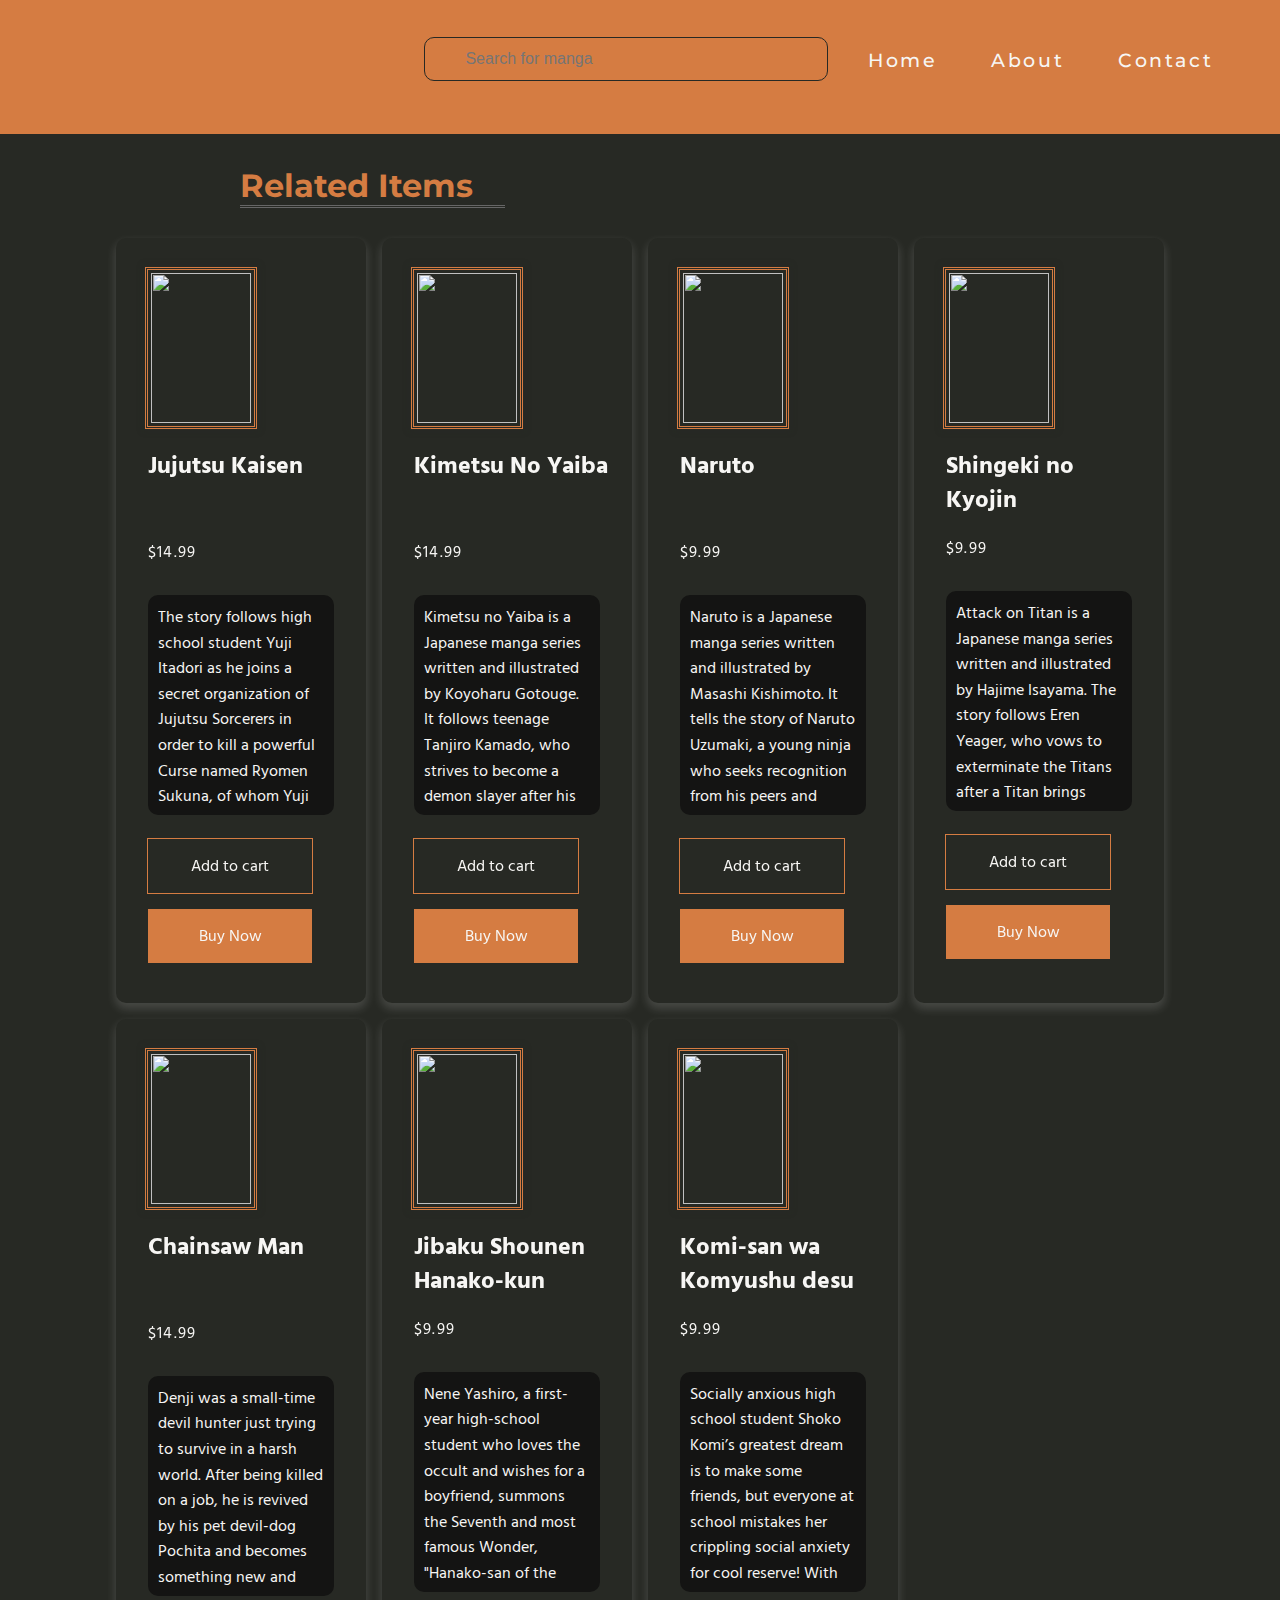
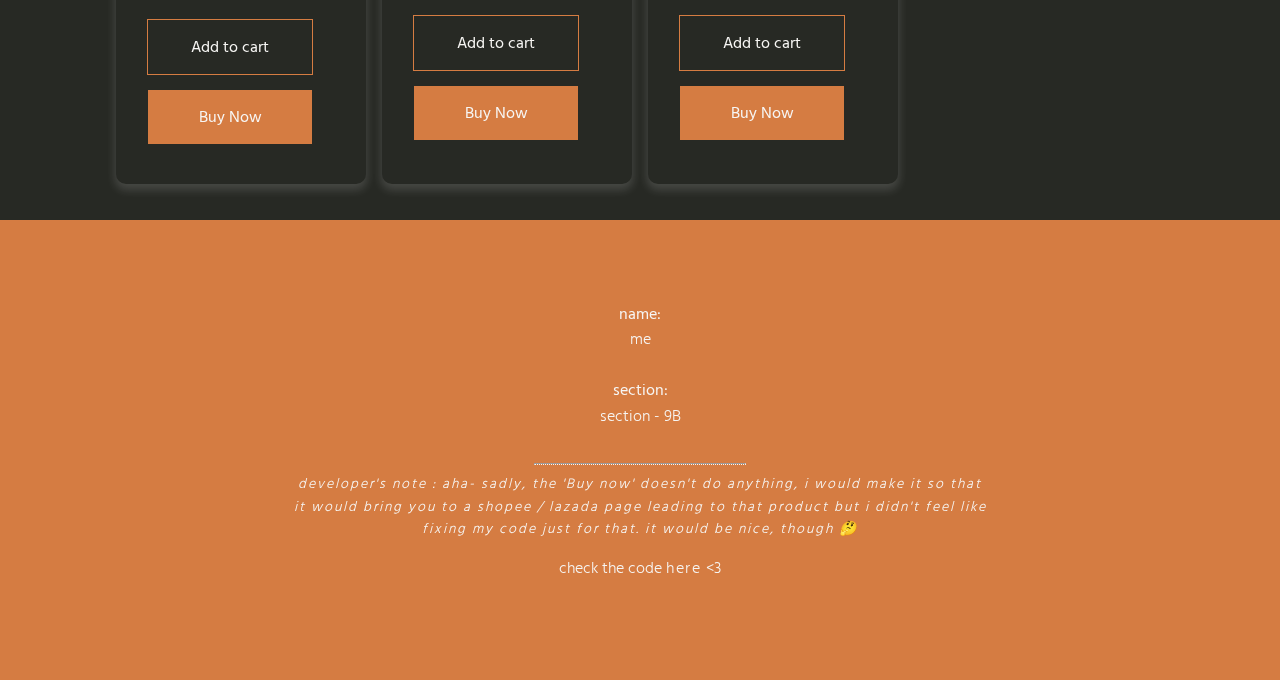
==== index.html @ e336dce7 "Add files via upload" ====
<!DOCTYPE html>
<html>
  <head>
    <link
      rel="icon"
      href="https://cdn.discordapp.com/attachments/885518772176306266/910155976424947782/1637068480748.png"
      type="image/png"
    />
    <link
      rel="stylesheet"
      href="https://cdnjs.cloudflare.com/ajax/libs/font-awesome/6.0.0-beta2/css/all.min.css"
      integrity="sha512-YWzhKL2whUzgiheMoBFwW8CKV4qpHQAEuvilg9FAn5VJUDwKZZxkJNuGM4XkWuk94WCrrwslk8yWNGmY1EduTA=="
      crossorigin="anonymous"
      referrerpolicy="no-referrer"
    />

    <link rel="stylesheet" href="style.css" />
    <link rel="stylesheet" href="css/style-2.css" />
    <title>shop.com</title>
  </head>
  <body>
    <header>
      <nav>
        <ul>
          <div class="logo"></div>
          <form class="example">
            <input
              type="text"
              placeholder="Search for manga"
              spellcheck="false"
            />
          </form>
          <li><a href="" class="one">Home</a></li>
          <li><a href="">About</a></li>
          <li><a href="">Contact</a></li>
        </ul>
      </nav>
    </header>
    <h1>Related Items</h1>
    <div class="columns">
      <div class="card">
        <img
          src="https://i.pinimg.com/474x/36/3d/d6/363dd6296ac84dc8876b13d734756771.jpg"
          height="150px"
          width="100px"
        />
        <h2>Jujutsu Kaisen</h2>
        <br />
        <p id="price">$14.99</p>
        <p class="product-desc">
          The story follows high school student Yuji Itadori as he joins a
          secret organization of Jujutsu Sorcerers in order to kill a powerful
          Curse named Ryomen Sukuna, of whom Yuji becomes the host.
        </p>
        <div class="btn">
          <span class="add-to-cart atc-one" onclick="atcOne()"
            >Add to cart</span
          >
          <span class="buy-now">Buy Now</span>
        </div>
      </div>

      <div class="card">
        <img
          src="https://static.wikia.nocookie.net/kimetsu-no-yaiba/images/8/83/Kimetsu_no_Yaiba_V1.png"
          height="150px"
          width="100px"
        />
        <h2>Kimetsu No Yaiba</h2>
        <br />
        <p id="price">$14.99</p>
        <p class="product-desc">
          Kimetsu no Yaiba is a Japanese manga series written and illustrated by
          Koyoharu Gotouge. It follows teenage Tanjiro Kamado, who strives to
          become a demon slayer after his family was slaughtered and his younger
          sister Nezuko turned into a demon.
        </p>

        <span class="add-to-cart atc-two" onclick="atcTwo()">Add to cart</span>
        <span class="buy-now">Buy Now</span>
      </div>

      <div class="card">
        <img
          src="https://legendofthegoldenwind.files.wordpress.com/2019/01/yellowcover.jpg"
          height="150px"
          width="100px"
        />
        <h2>Naruto</h2>
        <br />
        <p id="price">$9.99</p>
        <p class="product-desc">
          Naruto is a Japanese manga series written and illustrated by Masashi
          Kishimoto. It tells the story of Naruto Uzumaki, a young ninja who
          seeks recognition from his peers and dreams of becoming the Hokage,
          the leader of his village.
        </p>

        <span class="add-to-cart atc-three" onclick="atcThree()"
          >Add to cart</span
        >
        <span class="buy-now">Buy Now</span>
      </div>

      <div class="card">
        <img
          src="https://pm1.narvii.com/6178/0d884ae5d41510cc073bea3f182c8108a4da8e2f_hq.jpg"
          height="150px"
          width="100px"
        />
        <h2>Shingeki no Kyojin</h2>
        <p id="price">$9.99</p>
        <p class="product-desc">
          Attack on Titan is a Japanese manga series written and illustrated by
          Hajime Isayama. The story follows Eren Yeager, who vows to exterminate
          the Titans after a Titan brings about the destruction of his hometown
          and the death of his mother.
        </p>

        <span class="add-to-cart atc-four" onclick="atcFour()"
          >Add to cart</span
        >
        <span class="buy-now">Buy Now</span>
      </div>

      <div class="card">
        <img
          src="https://images-na.ssl-images-amazon.com/images/I/81s8xJUzWGL.jpg"
          height="150px"
          width="100px"
        />
        <h2>Chainsaw Man</h2>
        <br />
        <p id="price">$14.99</p>
        <p class="product-desc">
          Denji was a small-time devil hunter just trying to survive in a harsh
          world. After being killed on a job, he is revived by his pet devil-dog
          Pochita and becomes something new and dangerous—Chainsaw Man! Denji's
          a poor young man who'll do anything for money, even hunting down
          devils with his pet devil-dog Pochita.
        </p>

        <span class="add-to-cart atc-five" onclick="atcFive()"
          >Add to cart</span
        >
        <span class="buy-now">Buy Now</span>
      </div>

      <div class="card">
        <img
          src="https://images.booksense.com/images/414/311/9781975311414.jpg"
          height="150px"
          width="100px"
        />
        <h2>Jibaku Shounen Hanako-kun</h2>
        <p id="price">$9.99</p>
        <p class="product-desc">
          Nene Yashiro, a first-year high-school student who loves the occult
          and wishes for a boyfriend, summons the Seventh and most famous
          Wonder, "Hanako-san of the Toilet", a girl who allegedly haunts the
          bathroom and can grant wishes for the right price.
        </p>

        <span class="add-to-cart atc-six" onclick="atcSix()">Add to cart</span>
        <span class="buy-now">Buy Now</span>
      </div>

      <div class="card">
        <img
          src="https://static.wikia.nocookie.net/komisan-wa-komyushou-desu/images/7/71/Volume_12_EN.jpg"
          height="150px"
          width="100px"
        />
        <h2>Komi-san wa Komyushu desu</h2>
        <p id="price">$9.99</p>
        <p class="product-desc">
          Socially anxious high school student Shoko Komi’s greatest dream is to
          make some friends, but everyone at school mistakes her crippling
          social anxiety for cool reserve! With the whole student body keeping
          their distance and Komi unable to utter a single word, friendship
          might be forever beyond her reach.
        </p>

        <span class="add-to-cart atc-seven" onclick="atcSeven()"
          >Add to cart</span
        >
        <span class="buy-now">Buy Now</span>
      </div>
    </div>
    <br />
    <br />

    <footer>
      <strong>name: </strong>
      me
      <br /><br />
      <strong>section: </strong>
      section - 9B
      <br />
      <br />
      <hr style="width: 30%; border-bottom: 1px dotted var(--white)" />
      <em
        style="
          width: 700px;
          font-size: 14px;
          letter-spacing: 0.25ch;
          line-height: 1.6;
        "
        >developer's note : aha- sadly, the 'Buy now' doesn't do anything, i
        would make it so that it would bring you to a shopee / lazada page
        leading to that product but i didn't feel like fixing my code just for
        that. it would be nice, though 🤔</em
      >
      <p>
        check the code
        <a
          href="https://sourceb.in/fg8Dc0APok"
          style="color: var(--white)"
          target="_blank"
          >here</a
        >
        &lt;3
      </p>
    </footer>
    <script src="script.js"></script>
  </body>
</html>
---- style.css ----
@import url('https://fonts.googleapis.com/css2?family=Hind+Madurai:wght@300;500;700&family=Montserrat:wght@100;200;300;400;500;600;700&display=swap');

.dark-mode {
  background-color: var(--black);
}
:root {
  --white: #f7f6f4;
  --orange: #d57c42;
  --black: #272924;
}
::-webkit-scrollbar {
  width: 0;
}
body {
  background: var(--black);
  color: var(--white);
  padding: 0;
  margin: 0;
  box-sizing: border-box;
  overflow-x: hidden;
  user-select: none;
}
header {
  margin: 0 0 2rem 0;
}
header,
nav {
  background: var(--orange);
  padding: 5px;
  width: 100%;
}
.logo {
  height: 37.5px;
  width: 75px;
  background: url(https://media.discordapp.net/attachments/885518772176306266/910153881567248384/Shop.png);
  background-size: cover;
  background-position: center;
  background-repeat: no-repeat;
  padding: 1.2rem;
  margin: 0 0 0 7em;
}

/* Style the search field */
form.example {
  margin: 0 auto;
}
form.example input[type='text'] {
  margin: 0.5em 0;
  width: 150%;
  box-sizing: border-box;
  border-radius: 10px;
  font-size: 16px;
  background-color: var(--orange);
  border: 1px solid var(--black);
  padding: 12px 20px 12px 40px;
  transition: 250ms;
  color: var(--white);
}

form.example input[type='text']:focus {
  color: var(--orange);
  border: 1px solid var(--white);
  background: var(--black);
}

/* Clear floats */
form.example::after {
  content: '';
  clear: both;
  display: table;
}
ul {
  display: flex;
  list-style-type: none;
  gap: 0.3em;
  margin-right: 4em;
  font-size: 1.2rem;
  font-family: 'Montserrat', sans-serif;
  font-weight: 500;
}
.one {
  margin-left: auto;
}
li {
  margin: 1em 0 0 3rem;
}
a {
  text-decoration: none;
  color: var(--white);
  position: relative;
  letter-spacing: 0.2ch;
}
a::after {
  content: '';
  position: absolute;
  left: 0;
  bottom: 0;
  width: 100%;
  height: 1px;
  background: var(--white);

  transform: scaleX(0);
  transform-origin: right;
  transition: transform 250ms ease-in-out;
}
a:hover::after {
  transform: scaleX(1);
  transform-origin: left;
}

/* cards */
h1 {
  margin-top: 20px;
  margin-bottom: 30px;
  margin-left: 7.5em;
  font-family: 'Montserrat', sans-serif;
  color: #d57c42;
  border-bottom: 3px double #666666;
  width: max-content;
  padding-right: 2rem;
}
.columns {
  display: grid;
  grid-template-columns: repeat(4, 250px);
  place-content: center;
  gap: 1rem;
}
.card {
  padding: 2rem;
  font-family: 'Hind Madurai', sans-serif;
  transition: 200ms; /* ? transition */
  background: #272924;
  border-radius: 10px;
  box-shadow: 0px 5px 10px 1px rgba(255, 253, 253, 0.15);
}
.card:hover {
  transform: translateY(0.5%);
  box-shadow: 0px 5px 7px 1px rgba(255, 253, 253, 0.3);
  background: #1d1f1b;
}

/* card styling */
img {
  display: inline;
  outline: 3px double var(--orange);
  box-shadow: 0px 0px 5px 5px #27292493;
  padding: 3px;
}
h2 {
  width: 15ch;
}
#price {
  letter-spacing: 1.2px;
}
.product-desc {
  float: right;
  max-height: 200px;
  overflow-y: scroll;
  line-height: 1.6;
  background: #141413;
  padding: 10px;
  border-radius: 10px;
}

/* buttons */
span {
  display: inline-block;
  margin: 0.5rem 0;
  width: 100px;
  user-select: none;
  text-align: center;
}
span:hover {
  cursor: pointer;
}
.add-to-cart {
  padding: 1rem 2rem;
  outline: 1px solid var(--orange);
  color: var(--white);
}
.buy-now {
  padding: 1rem 2rem;
  background: var(--orange);
  color: var(--white);
}

/* footer */

footer {
  height: 40vh;
  width: 100%;
  line-height: 1.6;
  display: grid;
  place-content: center;
  background: var(--orange);
  color: var(--white);
  font-family: 'Hind Madurai', sans-serif;
  text-align: center;
  font-weight: 300;
  padding: 50px 0;
}
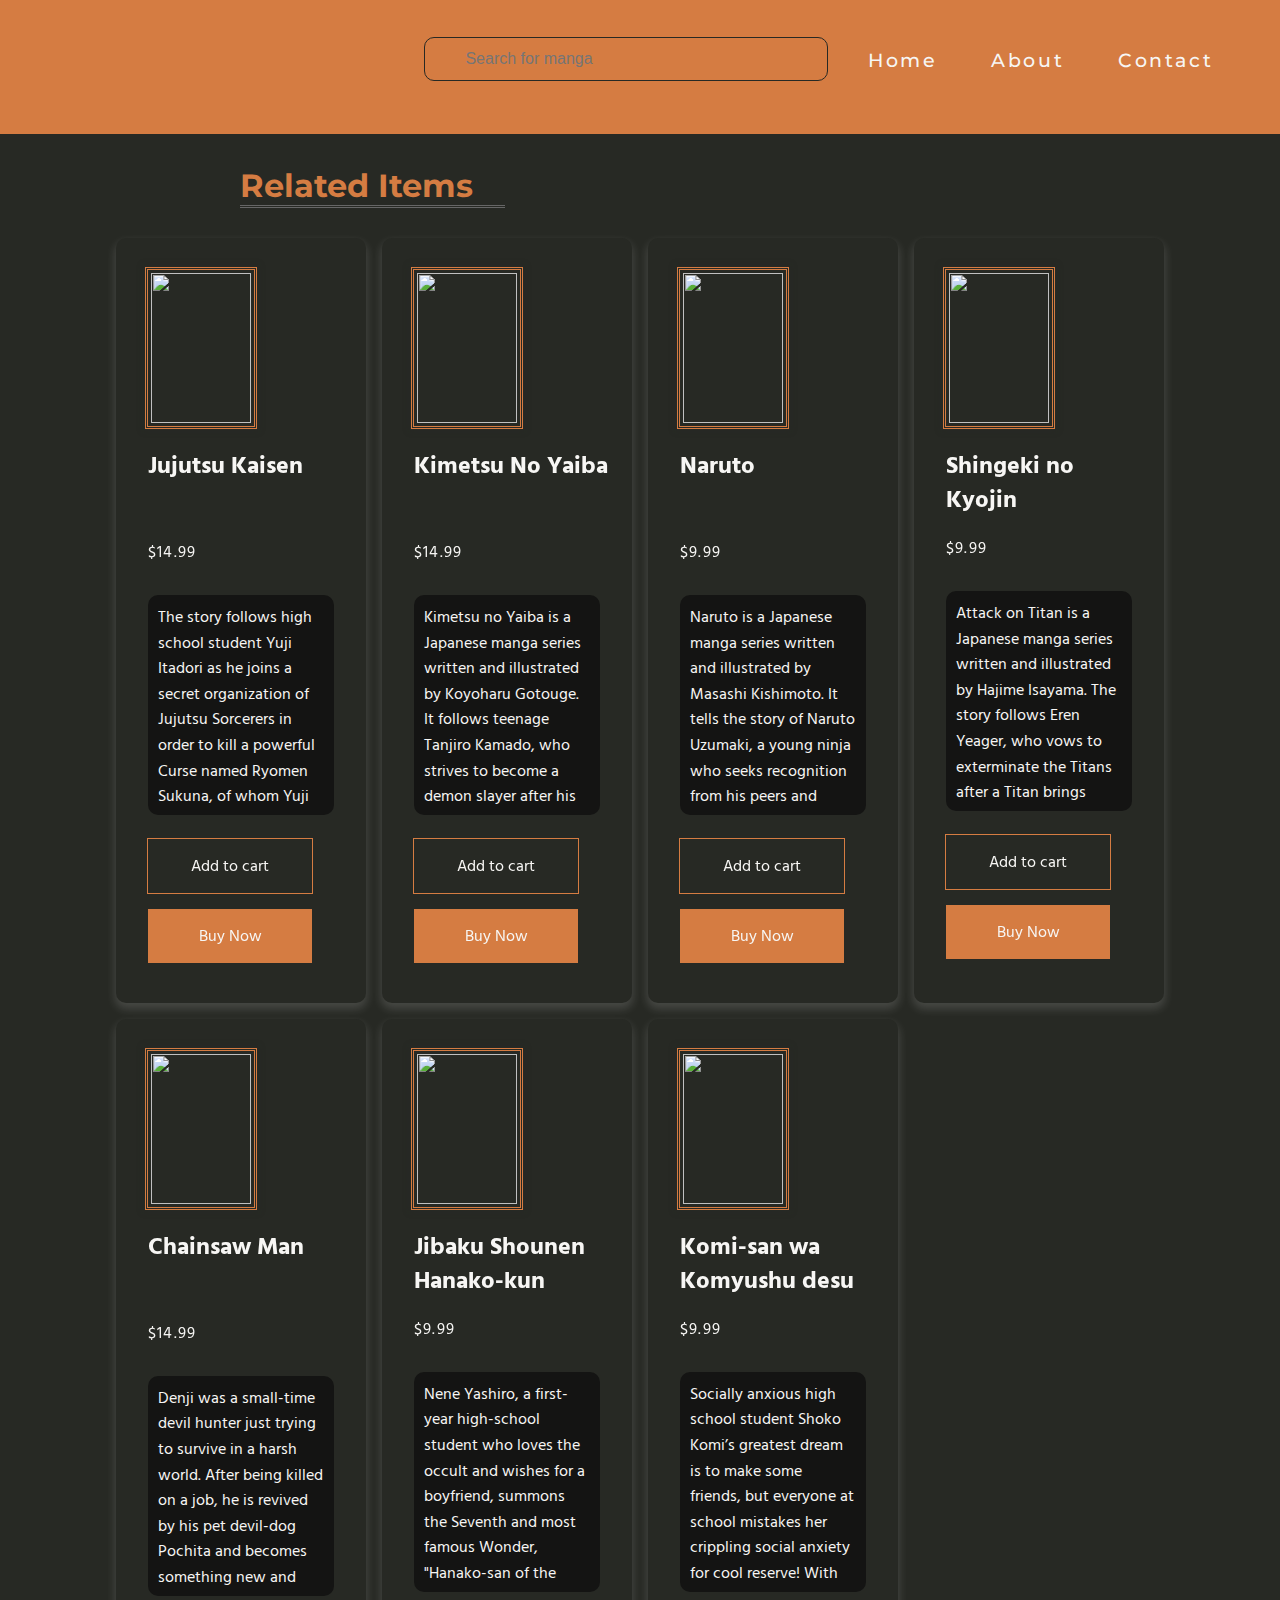
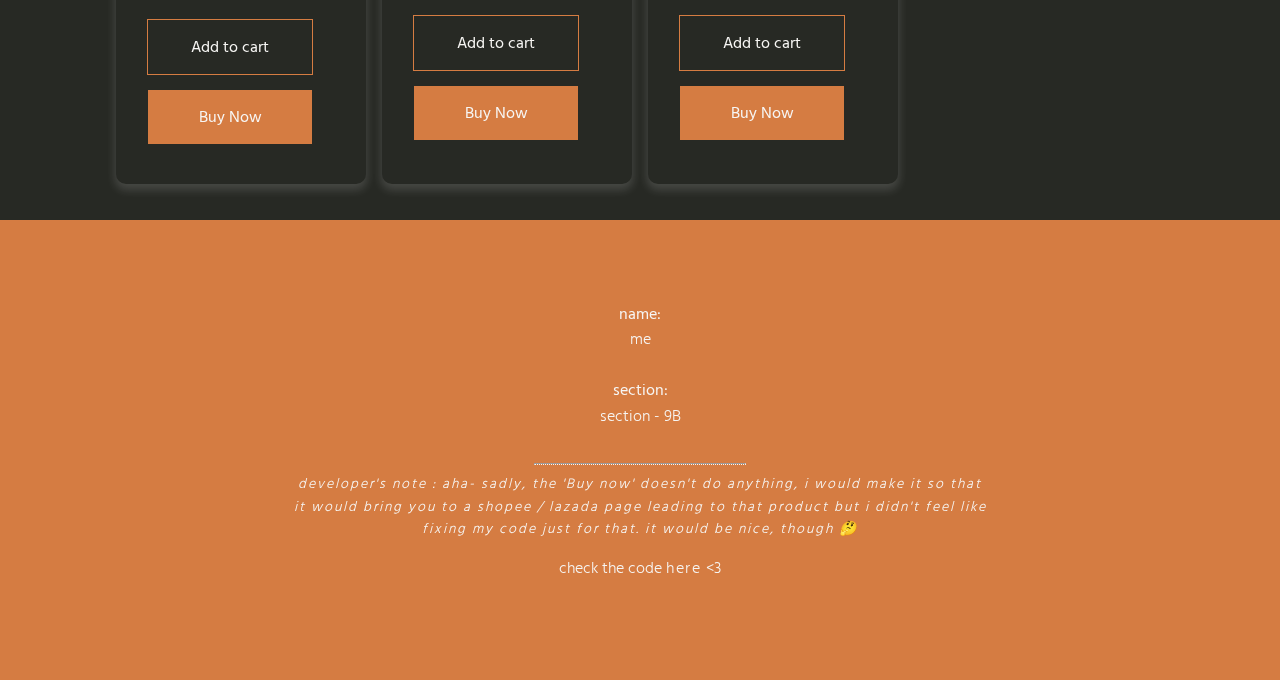
==== commit e6578f61: "Update index.html" ====
--- a/index.html
+++ b/index.html
@@ -214,7 +214,7 @@
       <p>
         check the code
         <a
-          href="https://sourceb.in/fg8Dc0APok"
+          href="https://github.com/mango-god/shop-dot-com"
           style="color: var(--white)"
           target="_blank"
           >here</a
